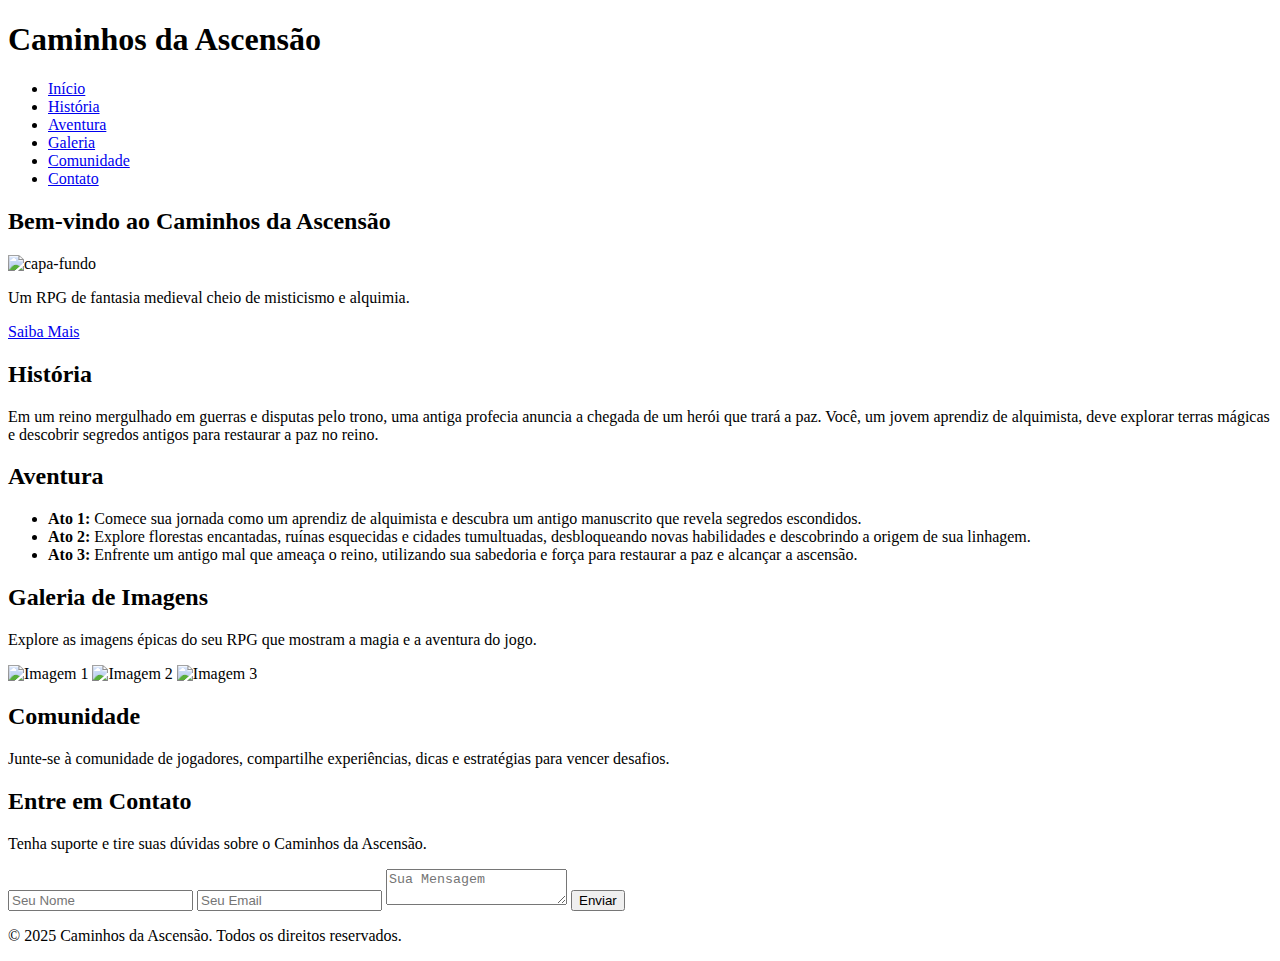
==== index.html @ 8acefee8 "criei o primeiro update index" ====
<!DOCTYPE html>
<html lang="pt-br">
<head>
    <meta charset="UTF-8">
    <meta name="viewport" content="width=device-width, initial-scale=1.0">
    <title>Caminhos da Ascensão</title>
</head>
<body>
    <header>
        <h1>Caminhos da Ascensão</h1>
        <nav>
            <ul>
                <li><a href="#inicio">Início</a></li>
                <li><a href="#historia">História</a></li>
                <li><a href="#aventura">Aventura</a></li>
                <li><a href="#galeria">Galeria</a></li>
                <li><a href="#comunidade">Comunidade</a></li>
                <li><a href="#contato">Contato</a></li>
            </ul>
        </nav>
    </header>
    
    <section id="inicio">
        <div class="banner">
            <h2>Bem-vindo ao Caminhos da Ascensão</h2>
            <img src="img/capa-fundo.png" alt="capa-fundo">
            
            <p>Um RPG de fantasia medieval cheio de misticismo e alquimia.</p>
            <a href="#historia" class="btn">Saiba Mais</a>
        </div>
    </section>

    <section id="historia" class="container">
        <h2>História</h2>
        <p>Em um reino mergulhado em guerras e disputas pelo trono, uma antiga profecia anuncia a chegada de um herói que trará a paz. Você, um jovem aprendiz de alquimista, deve explorar terras mágicas e descobrir segredos antigos para restaurar a paz no reino.</p>
    </section>

    <section id="aventura" class="container">
        <h2>Aventura</h2>
        <ul>
            <li><strong>Ato 1:</strong> Comece sua jornada como um aprendiz de alquimista e descubra um antigo manuscrito que revela segredos escondidos.</li>
            <li><strong>Ato 2:</strong> Explore florestas encantadas, ruínas esquecidas e cidades tumultuadas, desbloqueando novas habilidades e descobrindo a origem de sua linhagem.</li>
            <li><strong>Ato 3:</strong> Enfrente um antigo mal que ameaça o reino, utilizando sua sabedoria e força para restaurar a paz e alcançar a ascensão.</li>
        </ul>
    </section>

    <section id="galeria" class="container">
        <h2>Galeria de Imagens</h2>
        <p>Explore as imagens épicas do seu RPG que mostram a magia e a aventura do jogo.</p>
        <div class="gallery">
            <!-- Adicione suas imagens aqui -->
            <img src="img1.jpg" alt="Imagem 1">
            <img src="img2.jpg" alt="Imagem 2">
            <img src="img3.jpg" alt="Imagem 3">
        </div>
    </section>

    <section id="comunidade" class="container">
        <h2>Comunidade</h2>
        <p>Junte-se à comunidade de jogadores, compartilhe experiências, dicas e estratégias para vencer desafios.</p>
    </section>

    <section id="contato" class="container">
        <h2>Entre em Contato</h2>
        <p>Tenha suporte e tire suas dúvidas sobre o Caminhos da Ascensão.</p>
        <form action="#">
            <input type="text" placeholder="Seu Nome" required>
            <input type="email" placeholder="Seu Email" required>
            <textarea placeholder="Sua Mensagem" required></textarea>
            <button type="submit">Enviar</button>
        </form>
    </section>

    <footer>
        <p>&copy; 2025 Caminhos da Ascensão. Todos os direitos reservados.</p>
        <div class="social-icons">
            <a href="#"><i class="fab fa-facebook-f"></i></a>
            <a href="#"><i class="fab fa-twitter"></i></a>
            <a href="#"><i class="fab fa-instagram"></i></a>
        </div>
    </footer>
</body>
</html>
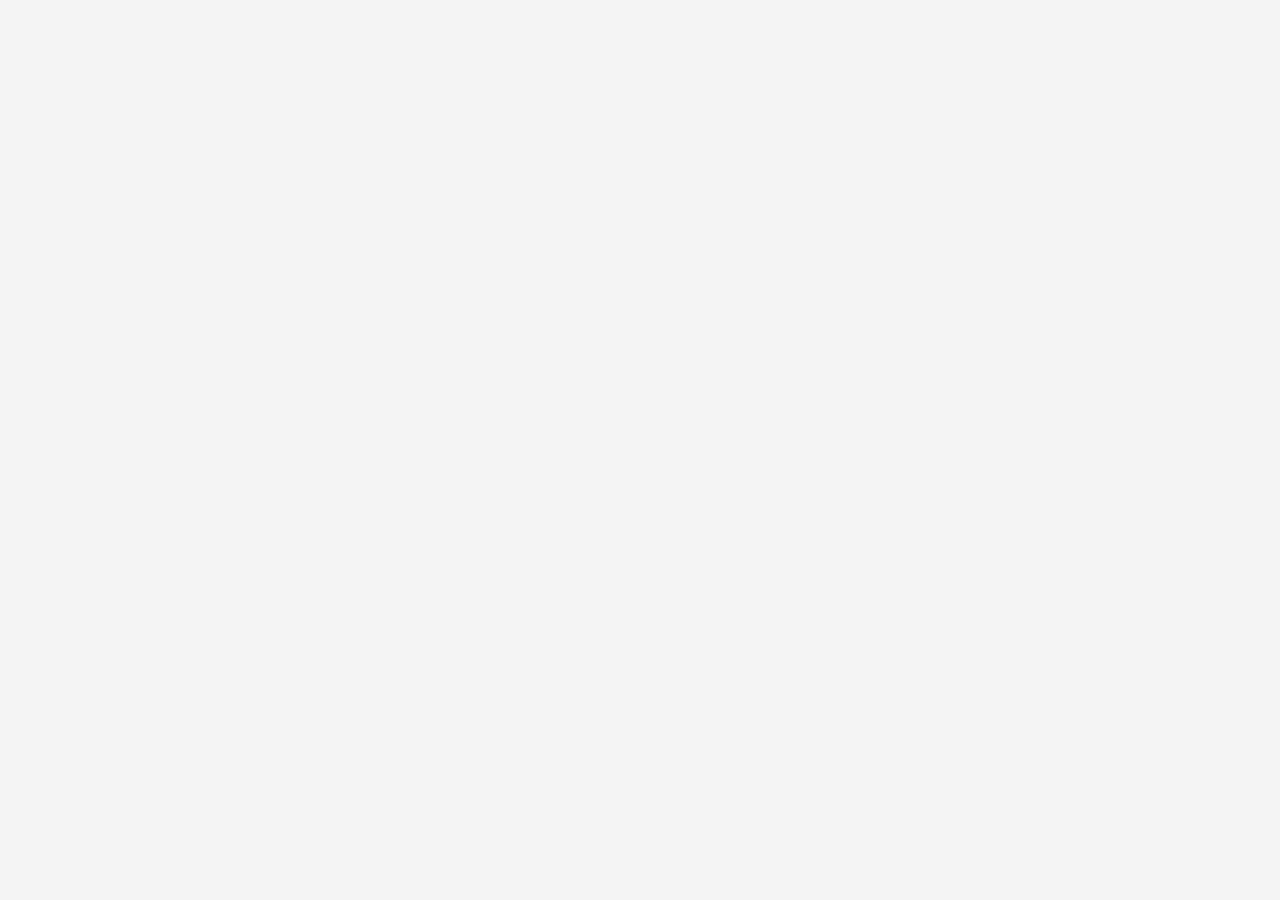
==== commit 431d979a: "criei o primeiro designer" ====
--- a/index.html
+++ b/index.html
@@ -1,83 +1,12 @@
 <!DOCTYPE html>
-<html lang="pt-br">
+<html lang="en">
 <head>
     <meta charset="UTF-8">
     <meta name="viewport" content="width=device-width, initial-scale=1.0">
-    <title>Caminhos da Ascensão</title>
+    <title>Document</title>
+    <link rel="stylesheet" href="estilos/style.css">
 </head>
 <body>
-    <header>
-        <h1>Caminhos da Ascensão</h1>
-        <nav>
-            <ul>
-                <li><a href="#inicio">Início</a></li>
-                <li><a href="#historia">História</a></li>
-                <li><a href="#aventura">Aventura</a></li>
-                <li><a href="#galeria">Galeria</a></li>
-                <li><a href="#comunidade">Comunidade</a></li>
-                <li><a href="#contato">Contato</a></li>
-            </ul>
-        </nav>
-    </header>
     
-    <section id="inicio">
-        <div class="banner">
-            <h2>Bem-vindo ao Caminhos da Ascensão</h2>
-            <img src="img/capa-fundo.png" alt="capa-fundo">
-            
-            <p>Um RPG de fantasia medieval cheio de misticismo e alquimia.</p>
-            <a href="#historia" class="btn">Saiba Mais</a>
-        </div>
-    </section>
-
-    <section id="historia" class="container">
-        <h2>História</h2>
-        <p>Em um reino mergulhado em guerras e disputas pelo trono, uma antiga profecia anuncia a chegada de um herói que trará a paz. Você, um jovem aprendiz de alquimista, deve explorar terras mágicas e descobrir segredos antigos para restaurar a paz no reino.</p>
-    </section>
-
-    <section id="aventura" class="container">
-        <h2>Aventura</h2>
-        <ul>
-            <li><strong>Ato 1:</strong> Comece sua jornada como um aprendiz de alquimista e descubra um antigo manuscrito que revela segredos escondidos.</li>
-            <li><strong>Ato 2:</strong> Explore florestas encantadas, ruínas esquecidas e cidades tumultuadas, desbloqueando novas habilidades e descobrindo a origem de sua linhagem.</li>
-            <li><strong>Ato 3:</strong> Enfrente um antigo mal que ameaça o reino, utilizando sua sabedoria e força para restaurar a paz e alcançar a ascensão.</li>
-        </ul>
-    </section>
-
-    <section id="galeria" class="container">
-        <h2>Galeria de Imagens</h2>
-        <p>Explore as imagens épicas do seu RPG que mostram a magia e a aventura do jogo.</p>
-        <div class="gallery">
-            <!-- Adicione suas imagens aqui -->
-            <img src="img1.jpg" alt="Imagem 1">
-            <img src="img2.jpg" alt="Imagem 2">
-            <img src="img3.jpg" alt="Imagem 3">
-        </div>
-    </section>
-
-    <section id="comunidade" class="container">
-        <h2>Comunidade</h2>
-        <p>Junte-se à comunidade de jogadores, compartilhe experiências, dicas e estratégias para vencer desafios.</p>
-    </section>
-
-    <section id="contato" class="container">
-        <h2>Entre em Contato</h2>
-        <p>Tenha suporte e tire suas dúvidas sobre o Caminhos da Ascensão.</p>
-        <form action="#">
-            <input type="text" placeholder="Seu Nome" required>
-            <input type="email" placeholder="Seu Email" required>
-            <textarea placeholder="Sua Mensagem" required></textarea>
-            <button type="submit">Enviar</button>
-        </form>
-    </section>
-
-    <footer>
-        <p>&copy; 2025 Caminhos da Ascensão. Todos os direitos reservados.</p>
-        <div class="social-icons">
-            <a href="#"><i class="fab fa-facebook-f"></i></a>
-            <a href="#"><i class="fab fa-twitter"></i></a>
-            <a href="#"><i class="fab fa-instagram"></i></a>
-        </div>
-    </footer>
 </body>
 </html>--- a/estilos/style.css
+++ b/estilos/style.css
@@ -0,0 +1,155 @@
+body {
+    font-family: 'Segoe UI', Tahoma, Geneva, Verdana, sans-serif;
+    margin: 0;
+    padding: 0;
+    background-color: #f4f4f4;
+    color: #333;
+}
+
+header {
+    background-color: #333;
+    color: #fff;
+    padding: 20px 0;
+    text-align: center;
+    position: sticky;
+    top: 0;
+    z-index: 1000;
+}
+
+nav ul {
+    list-style-type: none;
+    padding: 0;
+    margin: 0;
+    display: flex;
+    justify-content: center;
+    gap: 15px;
+}
+
+nav ul li {
+    display: inline;
+}
+
+nav ul li a {
+    color: #fff;
+    text-decoration: none;
+    font-weight: bold;
+    position: relative;
+    padding: 10px;
+    transition: color 0.3s ease-in-out;
+}
+
+/* Efeito de hover */
+nav ul li a::before {
+    content: '';
+    position: absolute;
+    width: 100%;
+    height: 3px;
+    bottom: 0;
+    left: 0;
+    background-color: #ffd700;
+    visibility: hidden;
+    transform: scaleX(0);
+    transition: all 0.3s ease-in-out;
+}
+
+nav ul li a:hover::before {
+    visibility: visible;
+    transform: scaleX(1);
+}
+
+nav ul li a:hover {
+    color: #ffd700;
+}
+
+section {
+    padding: 60px 20px;
+    margin: 20px 0;
+}
+
+.container {
+    max-width: 1200px;
+    margin: 0 auto;
+    padding: 0 20px;
+}
+
+.banner {
+    background: url('banner.jpg') no-repeat center center/cover;
+    color: #fff;
+    text-align: center;
+    padding: 100px 20px;
+    border-radius: 8px;
+}
+
+.banner h2 {
+    font-size: 2.5em;
+    margin-bottom: 20px;
+}
+
+.banner p {
+    font-size: 1.2em;
+    margin-bottom: 40px;
+}
+
+.btn {
+    background-color: #ffd700;
+    color: #333;
+    padding: 10px 20px;
+    text-decoration: none;
+    border-radius: 4px;
+    font-weight: bold;
+}
+
+.btn:hover {
+    background-color: #ffc700;
+}
+
+.gallery {
+    display: flex;
+    flex-wrap: wrap;
+    gap: 10px;
+}
+
+.gallery img {
+    width: calc(33.333% - 10px);
+    border-radius: 8px;
+}
+
+form {
+    display: flex;
+    flex-direction: column;
+    gap: 10px;
+}
+
+input, textarea {
+    width: 100%;
+    padding: 10px;
+    border: 1px solid #ccc;
+    border-radius: 4px;
+}
+
+button {
+    background-color: #333;
+    color: #fff;
+    padding: 10px;
+    border: none;
+    border-radius: 4px;
+    cursor: pointer;
+}
+
+button:hover {
+    background-color: #555;
+}
+
+footer {
+    text-align: center;
+    padding: 20px 0;
+    background-color: #333;
+    color: #fff;
+}
+
+.social-icons a {
+    color: #fff;
+    margin: 0 10px;
+    text-decoration: none;
+    font-size: 1.2em;
+}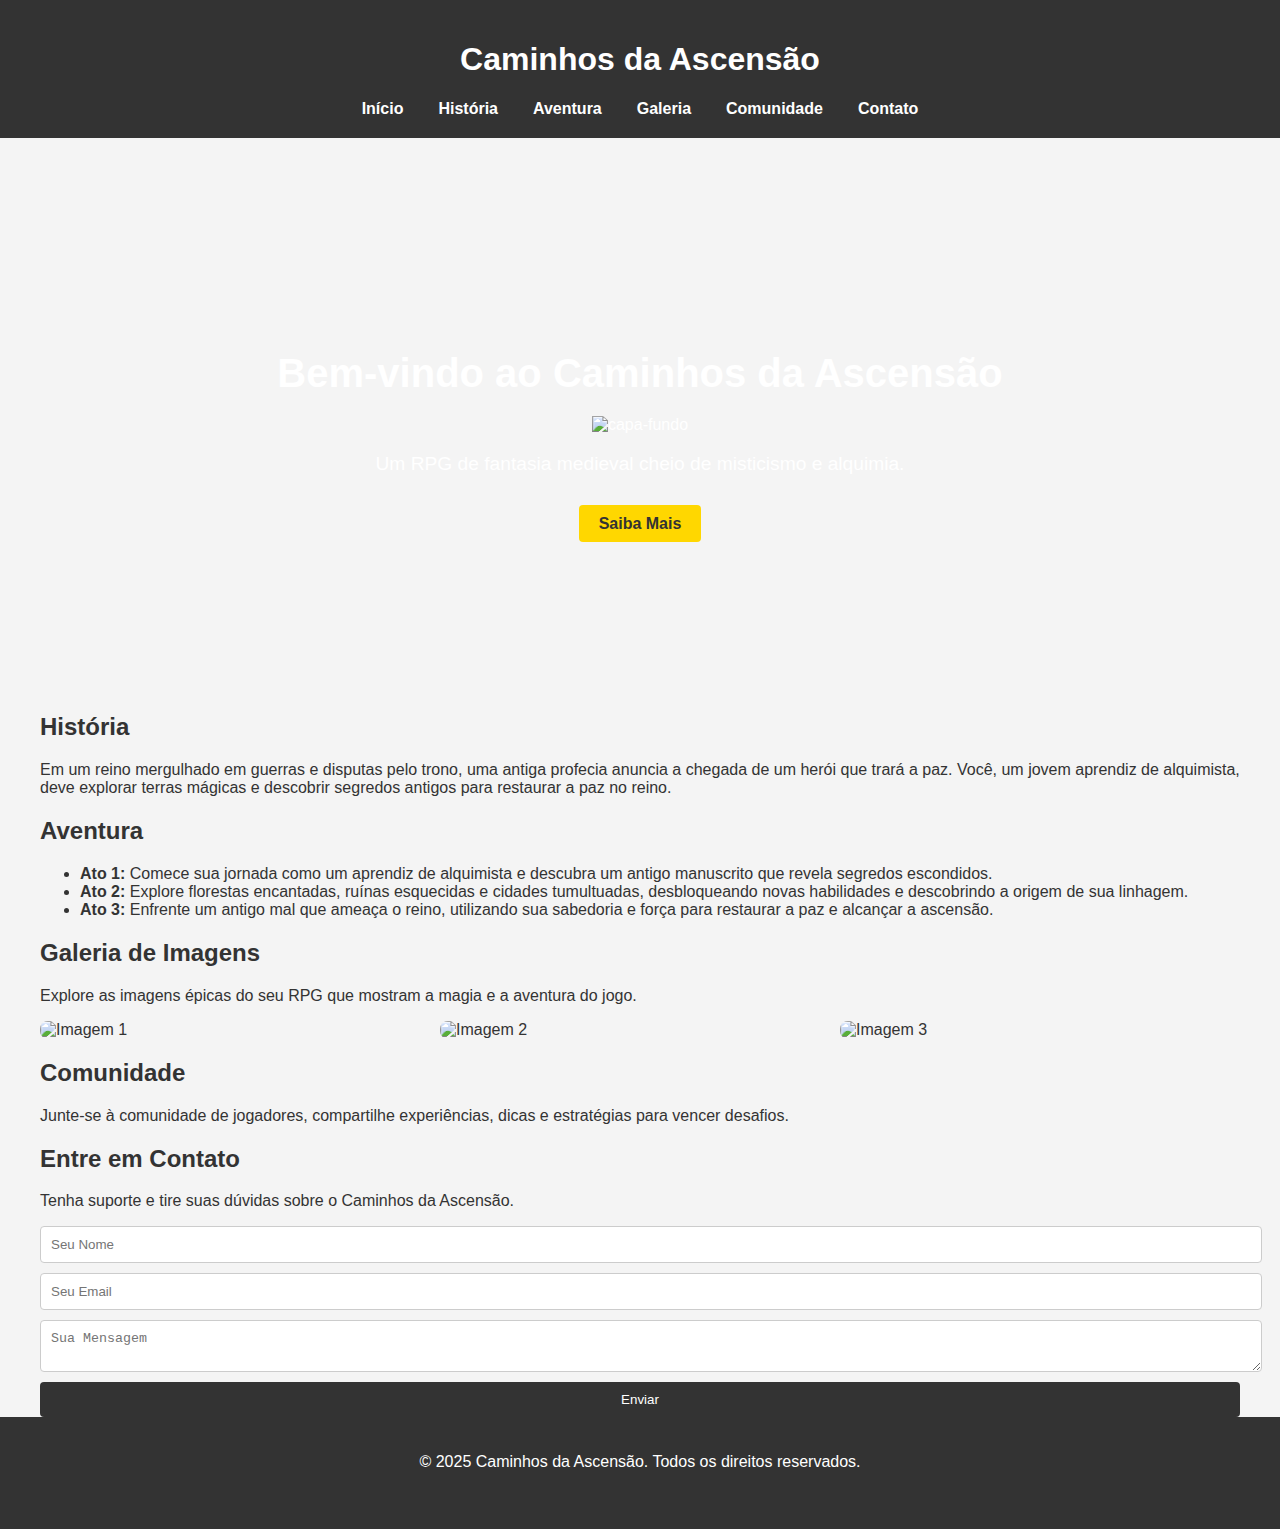
==== commit 5fc885f7: "Merge branch 'design'" ====
--- a/index.html
+++ b/index.html
@@ -1,12 +1,84 @@
 <!DOCTYPE html>
-<html lang="en">
+<html lang="pt-br">
 <head>
     <meta charset="UTF-8">
     <meta name="viewport" content="width=device-width, initial-scale=1.0">
-    <title>Document</title>
+    <title>Caminhos da Ascensão</title>
     <link rel="stylesheet" href="estilos/style.css">
 </head>
 <body>
+    <header>
+        <h1>Caminhos da Ascensão</h1>
+        <nav>
+            <ul>
+                <li><a href="#inicio">Início</a></li>
+                <li><a href="#historia">História</a></li>
+                <li><a href="#aventura">Aventura</a></li>
+                <li><a href="#galeria">Galeria</a></li>
+                <li><a href="#comunidade">Comunidade</a></li>
+                <li><a href="#contato">Contato</a></li>
+            </ul>
+        </nav>
+    </header>
     
+    <section id="inicio">
+        <div class="banner">
+            <h2>Bem-vindo ao Caminhos da Ascensão</h2>
+            <img src="img/capa-fundo.png" alt="capa-fundo">
+            
+            <p>Um RPG de fantasia medieval cheio de misticismo e alquimia.</p>
+            <a href="#historia" class="btn">Saiba Mais</a>
+        </div>
+    </section>
+
+    <section id="historia" class="container">
+        <h2>História</h2>
+        <p>Em um reino mergulhado em guerras e disputas pelo trono, uma antiga profecia anuncia a chegada de um herói que trará a paz. Você, um jovem aprendiz de alquimista, deve explorar terras mágicas e descobrir segredos antigos para restaurar a paz no reino.</p>
+    </section>
+
+    <section id="aventura" class="container">
+        <h2>Aventura</h2>
+        <ul>
+            <li><strong>Ato 1:</strong> Comece sua jornada como um aprendiz de alquimista e descubra um antigo manuscrito que revela segredos escondidos.</li>
+            <li><strong>Ato 2:</strong> Explore florestas encantadas, ruínas esquecidas e cidades tumultuadas, desbloqueando novas habilidades e descobrindo a origem de sua linhagem.</li>
+            <li><strong>Ato 3:</strong> Enfrente um antigo mal que ameaça o reino, utilizando sua sabedoria e força para restaurar a paz e alcançar a ascensão.</li>
+        </ul>
+    </section>
+
+    <section id="galeria" class="container">
+        <h2>Galeria de Imagens</h2>
+        <p>Explore as imagens épicas do seu RPG que mostram a magia e a aventura do jogo.</p>
+        <div class="gallery">
+            <!-- Adicione suas imagens aqui -->
+            <img src="img1.jpg" alt="Imagem 1">
+            <img src="img2.jpg" alt="Imagem 2">
+            <img src="img3.jpg" alt="Imagem 3">
+        </div>
+    </section>
+
+    <section id="comunidade" class="container">
+        <h2>Comunidade</h2>
+        <p>Junte-se à comunidade de jogadores, compartilhe experiências, dicas e estratégias para vencer desafios.</p>
+    </section>
+
+    <section id="contato" class="container">
+        <h2>Entre em Contato</h2>
+        <p>Tenha suporte e tire suas dúvidas sobre o Caminhos da Ascensão.</p>
+        <form action="#">
+            <input type="text" placeholder="Seu Nome" required>
+            <input type="email" placeholder="Seu Email" required>
+            <textarea placeholder="Sua Mensagem" required></textarea>
+            <button type="submit">Enviar</button>
+        </form>
+    </section>
+
+    <footer>
+        <p>&copy; 2025 Caminhos da Ascensão. Todos os direitos reservados.</p>
+        <div class="social-icons">
+            <a href="#"><i class="fab fa-facebook-f"></i></a>
+            <a href="#"><i class="fab fa-twitter"></i></a>
+            <a href="#"><i class="fab fa-instagram"></i></a>
+        </div>
+    </footer>
 </body>
 </html>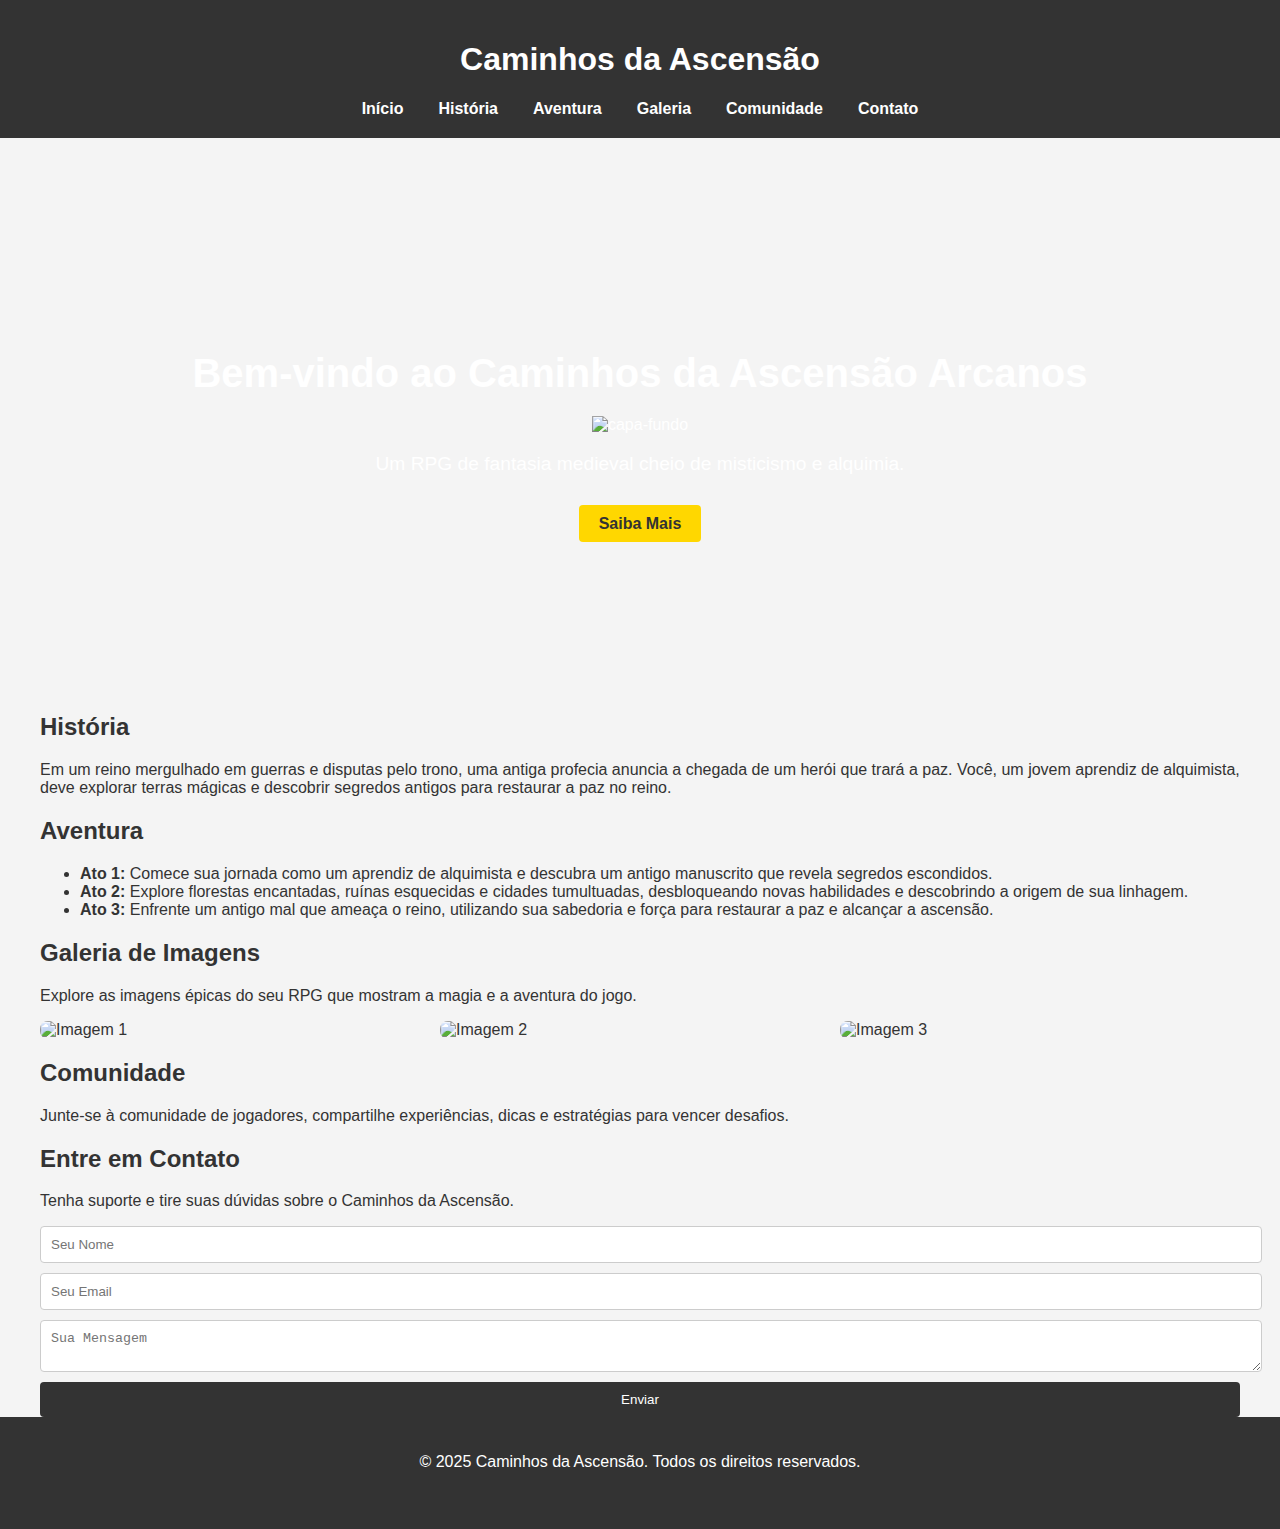
==== commit b0dbd29b: "update" ====
--- a/index.html
+++ b/index.html
@@ -3,7 +3,7 @@
 <head>
     <meta charset="UTF-8">
     <meta name="viewport" content="width=device-width, initial-scale=1.0">
-    <title>Caminhos da Ascensão</title>
+    <title>Ascensão  Arcanos</title>
     <link rel="stylesheet" href="estilos/style.css">
 </head>
 <body>
@@ -12,18 +12,18 @@
         <nav>
             <ul>
                 <li><a href="#inicio">Início</a></li>
-                <li><a href="#historia">História</a></li>
+                <li><a href="historia.html">História</a></li>
                 <li><a href="#aventura">Aventura</a></li>
                 <li><a href="#galeria">Galeria</a></li>
-                <li><a href="#comunidade">Comunidade</a></li>
-                <li><a href="#contato">Contato</a></li>
+                <li><a href="comunidade.html">Comunidade</a></li>
+                <li><a href="contato.html">Contato</a></li>
             </ul>
         </nav>
     </header>
     
     <section id="inicio">
         <div class="banner">
-            <h2>Bem-vindo ao Caminhos da Ascensão</h2>
+            <h2>Bem-vindo ao Caminhos da Ascensão  Arcanos</h2>
             <img src="img/capa-fundo.png" alt="capa-fundo">
             
             <p>Um RPG de fantasia medieval cheio de misticismo e alquimia.</p>
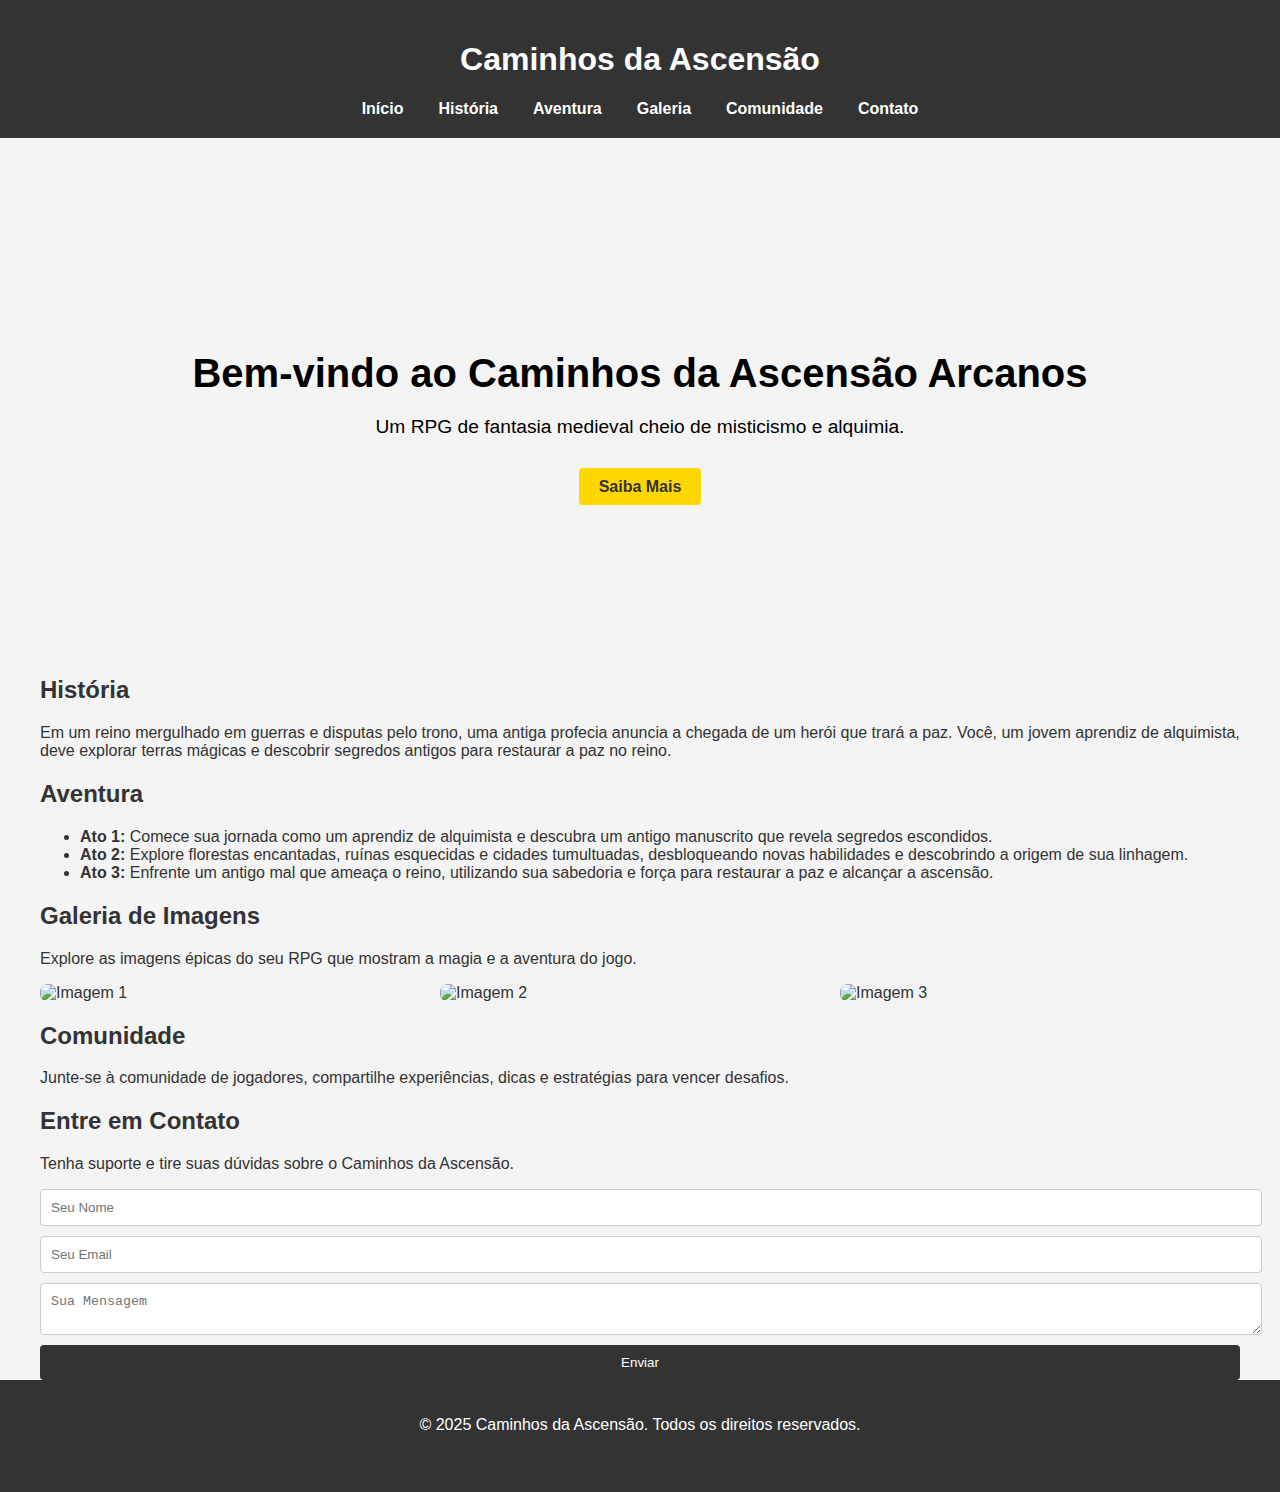
==== commit ab5bf606: "update" ====
--- a/index.html
+++ b/index.html
@@ -3,7 +3,7 @@
 <head>
     <meta charset="UTF-8">
     <meta name="viewport" content="width=device-width, initial-scale=1.0">
-    <title>Ascensão  Arcanos</title>
+    <title>Ascensão Arcanos</title>
     <link rel="stylesheet" href="estilos/style.css">
 </head>
 <body>
@@ -23,11 +23,9 @@
     
     <section id="inicio">
         <div class="banner">
-            <h2>Bem-vindo ao Caminhos da Ascensão  Arcanos</h2>
-            <img src="img/capa-fundo.png" alt="capa-fundo">
-            
+            <h2>Bem-vindo ao Caminhos da Ascensão Arcanos</h2>
             <p>Um RPG de fantasia medieval cheio de misticismo e alquimia.</p>
-            <a href="#historia" class="btn">Saiba Mais</a>
+            <a href="historia.html" class="btn">Saiba Mais</a>
         </div>
     </section>
 
@@ -77,8 +75,4 @@
         <div class="social-icons">
             <a href="#"><i class="fab fa-facebook-f"></i></a>
             <a href="#"><i class="fab fa-twitter"></i></a>
-            <a href="#"><i class="fab fa-instagram"></i></a>
-        </div>
-    </footer>
-</body>
-</html>+            <a href="#"><i class="fab fa-inst[_{{{CITATION{{{_1{](https://github.com/AAndreLuis-dev/HTML-CSS_CursoEmVideo/tree/6428913bc9fbaa312d2cdade3550496520635d65/modulo-01%2Fmodulo-1%28d%29%2Fd002%2FREADME.md)[_{{{CITATION{{{_2{](https://github.com/lgfranco22/blog/tree/2ff765f5547038ea91aa40671858d9fd9d5ffb28/entrar.php)[_{{{CITATION{{{_3{](https://github.com/vs-docs/hacres-real-estate-html-template-corporate/tree/c1ab8ebdce320b279d650e270c990585541890d7/footer-widgets.md)[_{{{CITATION{{{_4{](https://github.com/je-rajesh/appio.me/tree/8f744c8441d753a9933423d63ba50436aead6be9/OLD%2Fgrablorweb%2Fresources%2Fviews%2Fform%2Fhome.blade.php)--- a/estilos/style.css
+++ b/estilos/style.css
@@ -1,3 +1,4 @@
+
 body {
     font-family: 'Segoe UI', Tahoma, Geneva, Verdana, sans-serif;
     margin: 0;
@@ -25,10 +26,6 @@
     gap: 15px;
 }
 
-nav ul li {
-    display: inline;
-}
-
 nav ul li a {
     color: #fff;
     text-decoration: none;
@@ -38,7 +35,6 @@
     transition: color 0.3s ease-in-out;
 }
 
-/* Efeito de hover */
 nav ul li a::before {
     content: '';
     position: absolute;
@@ -81,11 +77,13 @@
 }
 
 .banner h2 {
+    color: #000;
     font-size: 2.5em;
     margin-bottom: 20px;
 }
 
 .banner p {
+    color: #000;
     font-size: 1.2em;
     margin-bottom: 40px;
 }
@@ -152,4 +150,30 @@
     margin: 0 10px;
     text-decoration: none;
     font-size: 1.2em;
+}
+
+/* Responsivo */
+@media (max-width: 768px) {
+    .gallery img {
+        width: 48%;
+    }
+}
+
+@media (max-width: 480px) {
+    .gallery img {
+        width: 100%;
+    }
+    nav ul {
+        flex-direction: column;
+    }
+    .banner {
+        background-size: cover;
+        padding: 1em;
+    }
+    .banner h2 {
+        font-size: 2em;
+    }
+    .banner p {
+        font-size: 1em;
+    }
 }